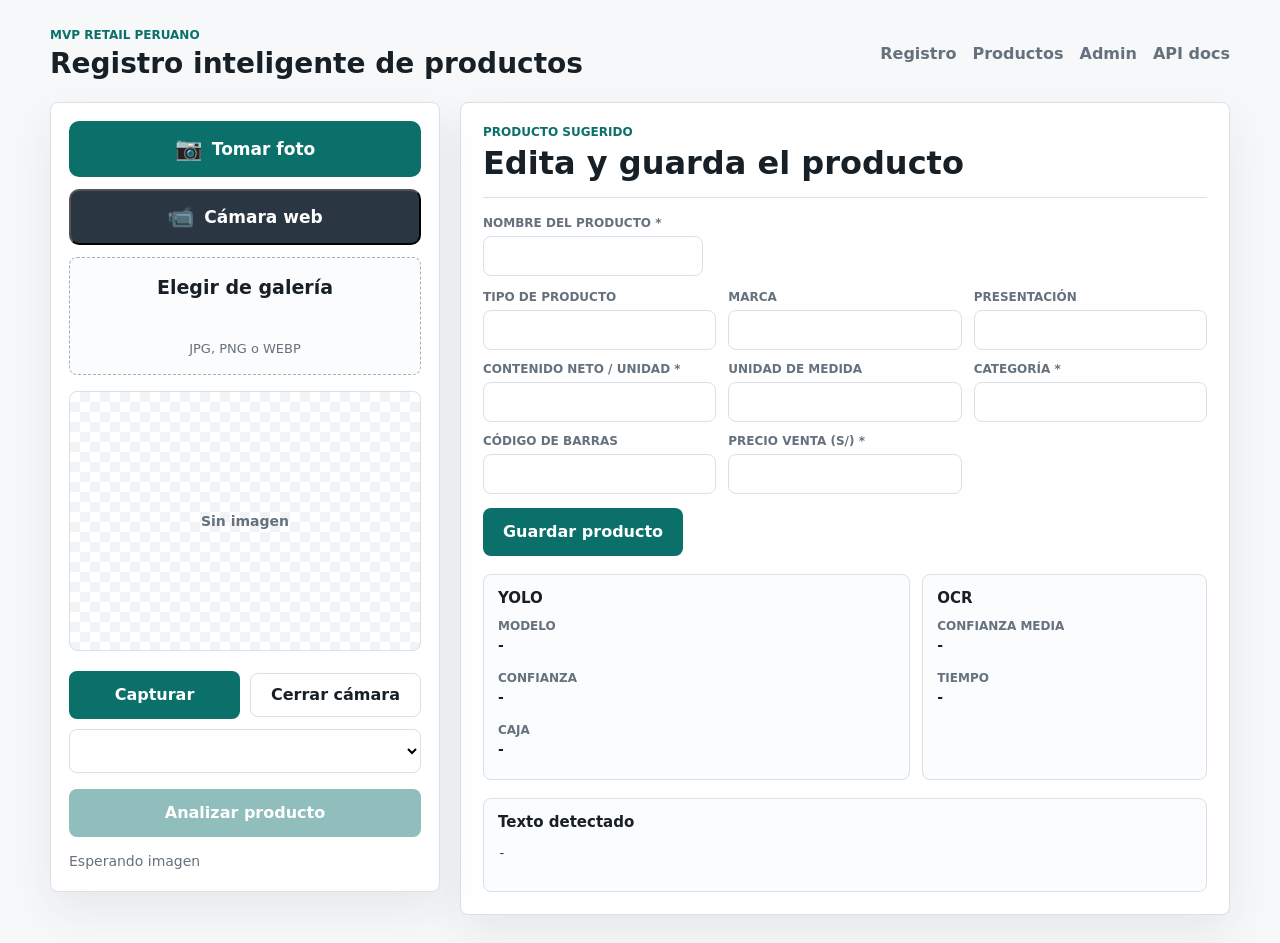
==== app/web/index.html @ a3c9f76b "se mejoro la aplicacion para que lea la categoria" ====
<!doctype html>
<html lang="es">
  <head>
    <meta charset="utf-8" />
    <meta name="viewport" content="width=device-width, initial-scale=1" />
    <title>Registro inteligente de productos</title>
    <link rel="stylesheet" href="static/styles.css?v=3" />
  </head>
  <body>
    <main class="app-shell">
      <header class="topbar">
        <div>
          <p class="eyebrow">MVP retail peruano</p>
          <h1>Registro inteligente de productos</h1>
        </div>
        <nav class="topnav">
          <a href="/">Registro</a>
          <a href="/productos">Productos</a>
          <a href="/admin">Admin</a>
          <a class="docs-link" href="/docs">API docs</a>
        </nav>
      </header>

      <section class="workspace" aria-label="Reconocimiento de producto">
        <form id="recognition-form" class="upload-panel">
          <div class="upload-actions">
            <label class="capture-button" for="camera-input">
              <span aria-hidden="true">📷</span>
              <span>Tomar foto</span>
              <input
                id="camera-input"
                type="file"
                accept="image/*"
                capture="environment"
                hidden
              />
            </label>
            <button id="webcam-toggle" class="capture-button capture-button--alt" type="button">
              <span aria-hidden="true">📹</span>
              <span>Cámara web</span>
            </button>
            <label id="drop-zone" class="drop-zone" for="image-input">
              <input id="image-input" name="image" type="file" accept="image/*" />
              <span class="drop-title">Elegir de galería</span>
              <span id="file-name" class="drop-subtitle">JPG, PNG o WEBP</span>
            </label>
          </div>

          <div class="preview-frame">
            <img id="preview-image" alt="Vista previa del producto" hidden />
            <video
              id="preview-video"
              autoplay
              playsinline
              muted
              hidden
              aria-label="Vista en vivo de la cámara web"
            ></video>
            <div id="preview-empty" class="preview-empty">Sin imagen</div>
          </div>

          <div id="webcam-actions" class="webcam-actions" hidden>
            <button id="webcam-capture" type="button" class="primary-button">Capturar</button>
            <button id="webcam-close" type="button" class="secondary-button">Cerrar cámara</button>
            <select id="webcam-device" class="webcam-device" aria-label="Cámara"></select>
          </div>

          <button id="submit-button" class="primary-button" type="submit" disabled>
            Analizar producto
          </button>
          <p id="status-text" class="status-text" role="status">Esperando imagen</p>
        </form>

        <section class="result-panel" aria-live="polite">
          <div class="result-heading">
            <p class="eyebrow">Producto sugerido</p>
            <h2>Edita y guarda el producto</h2>
          </div>

          <form id="product-form" class="product-form" novalidate>
            <div class="field field--name">
              <label for="product-name-input">Nombre del producto *</label>
              <div class="autocomplete">
                <input
                  id="product-name-input"
                  name="nombre_producto"
                  type="text"
                  autocomplete="off"
                  required
                  maxlength="200"
                />
                <ul
                  id="suggestions-list"
                  class="suggestions"
                  role="listbox"
                  hidden
                ></ul>
              </div>
              <p class="field-error" data-error-for="nombre_producto" hidden></p>
            </div>

            <div class="field-grid">
              <div class="field">
                <label for="product-type-input">Tipo de producto</label>
                <input id="product-type-input" name="tipo_producto" type="text" maxlength="120" />
              </div>
              <div class="field">
                <label for="brand-input">Marca</label>
                <input id="brand-input" name="marca" type="text" maxlength="120" />
              </div>
              <div class="field">
                <label for="presentation-input">Presentación</label>
                <input id="presentation-input" name="presentacion" type="text" maxlength="120" />
              </div>
              <div class="field">
                <label for="content-input">Contenido neto / Unidad *</label>
                <input
                  id="content-input"
                  name="contenido_neto"
                  type="text"
                  maxlength="60"
                  required
                />
                <p class="field-error" data-error-for="contenido_neto" hidden></p>
              </div>
              <div class="field">
                <label for="unit-input">Unidad de medida</label>
                <input id="unit-input" name="unidad_medida" type="text" maxlength="20" />
              </div>
              <div class="field">
                <label for="category-input">Categoría *</label>
                <input id="category-input" name="categoria_sugerida" type="text" maxlength="120" />
                <p class="field-error" data-error-for="categoria_sugerida" hidden></p>
              </div>
              <div class="field">
                <label for="barcode-input">Código de barras</label>
                <input id="barcode-input" name="codigo_barras" type="text" maxlength="64" />
                <p class="field-error" data-error-for="codigo_barras" hidden></p>
              </div>
              <div class="field">
                <label for="price-input">Precio venta (S/) *</label>
                <input
                  id="price-input"
                  name="precio_venta"
                  type="number"
                  inputmode="decimal"
                  min="0"
                  step="0.01"
                  required
                />
                <p class="field-error" data-error-for="precio_venta" hidden></p>
              </div>
            </div>

            <div class="form-actions">
              <button id="save-button" type="submit" class="primary-button">Guardar producto</button>
              <p id="save-status" class="status-text" role="status"></p>
            </div>
          </form>

          <div id="warnings" class="warnings" hidden></div>

          <div class="trace-grid">
            <section>
              <h3>YOLO</h3>
              <dl>
                <div>
                  <dt>Modelo</dt>
                  <dd id="model-value">-</dd>
                </div>
                <div>
                  <dt>Confianza</dt>
                  <dd id="confidence-value">-</dd>
                </div>
                <div>
                  <dt>Caja</dt>
                  <dd id="bbox-value">-</dd>
                </div>
              </dl>
            </section>

            <section>
              <h3>OCR</h3>
              <dl>
                <div>
                  <dt>Confianza media</dt>
                  <dd id="ocr-confidence-value">-</dd>
                </div>
                <div>
                  <dt>Tiempo</dt>
                  <dd id="time-value">-</dd>
                </div>
              </dl>
            </section>
          </div>

          <section class="ocr-panel">
            <h3>Texto detectado</h3>
            <pre id="ocr-text">-</pre>
          </section>
        </section>
      </section>
    </main>

    <script src="static/app.js?v=3" defer></script>
  </body>
</html>
---- app/web/static/styles.css ----
:root {
  color-scheme: light;
  --bg: #f7f8fa;
  --panel: #ffffff;
  --ink: #172026;
  --muted: #65717c;
  --line: #d9e0e7;
  --accent: #0b6f6a;
  --accent-dark: #075652;
  --danger: #9b1c31;
  --danger-bg: #fff1f3;
  --shadow: 0 18px 45px rgba(23, 32, 38, 0.08);
}

* {
  box-sizing: border-box;
}

body {
  margin: 0;
  min-height: 100vh;
  background: var(--bg);
  color: var(--ink);
  font-family:
    Inter, ui-sans-serif, system-ui, -apple-system, BlinkMacSystemFont, "Segoe UI", sans-serif;
  letter-spacing: 0;
}

button,
input {
  font: inherit;
}

.app-shell {
  width: min(1180px, calc(100% - 32px));
  margin: 0 auto;
  padding: 28px 0;
}

.topbar {
  display: flex;
  align-items: center;
  justify-content: space-between;
  gap: 20px;
  margin-bottom: 22px;
}

.eyebrow {
  margin: 0 0 6px;
  color: var(--accent);
  font-size: 12px;
  font-weight: 800;
  letter-spacing: 0;
  text-transform: uppercase;
}

h1,
h2,
h3,
p,
dl,
dd {
  margin: 0;
}

h1 {
  font-size: 28px;
  line-height: 1.14;
}

h2 {
  min-height: 38px;
  font-size: 32px;
  line-height: 1.18;
}

h3 {
  margin-bottom: 12px;
  font-size: 15px;
  line-height: 1.2;
}

.docs-link {
  flex: 0 0 auto;
  color: var(--accent);
  font-weight: 800;
  text-decoration: none;
}

.docs-link:hover {
  color: var(--accent-dark);
}

.topnav {
  display: flex;
  gap: 16px;
  align-items: center;
}

.topnav a {
  color: var(--muted);
  font-weight: 750;
  text-decoration: none;
}

.topnav a:hover {
  color: var(--accent-dark);
}

.product-form {
  display: grid;
  gap: 14px;
}

.field {
  display: grid;
  gap: 6px;
  position: relative;
}

.field label {
  color: var(--muted);
  font-size: 12px;
  font-weight: 750;
  text-transform: uppercase;
}

.field input {
  border: 1px solid var(--line);
  border-radius: 8px;
  background: #fff;
  padding: 10px 12px;
  font-size: 15px;
  outline: none;
  transition: border-color 120ms ease, box-shadow 120ms ease;
}

.field input:focus {
  border-color: var(--accent);
  box-shadow: 0 0 0 3px rgba(11, 111, 106, 0.18);
}

.field input.is-invalid {
  border-color: var(--danger);
  background: var(--danger-bg);
}

.field-error {
  color: var(--danger);
  font-size: 12px;
  font-weight: 700;
}

.field-grid {
  display: grid;
  grid-template-columns: repeat(3, minmax(0, 1fr));
  gap: 12px;
}

.form-actions {
  display: flex;
  align-items: center;
  gap: 14px;
}

.form-actions .primary-button {
  min-width: 200px;
}

.autocomplete {
  position: relative;
}

.suggestions {
  position: absolute;
  top: calc(100% + 4px);
  left: 0;
  right: 0;
  margin: 0;
  padding: 4px;
  list-style: none;
  background: #fff;
  border: 1px solid var(--line);
  border-radius: 8px;
  box-shadow: var(--shadow);
  z-index: 10;
  max-height: 220px;
  overflow: auto;
}

.suggestion {
  display: grid;
  gap: 2px;
  padding: 8px 10px;
  border-radius: 6px;
  cursor: pointer;
}

.suggestion:hover {
  background: #eef8f6;
}

.suggestion--empty {
  color: var(--muted);
  font-size: 13px;
  cursor: default;
}

.suggestion-name {
  font-size: 14px;
  font-weight: 800;
}

.suggestion-meta {
  color: var(--muted);
  font-size: 12px;
}

.modal-backdrop {
  position: fixed;
  inset: 0;
  background: rgba(23, 32, 38, 0.45);
  display: grid;
  place-items: center;
  z-index: 50;
}

.modal-backdrop[hidden] {
  display: none;
}

.modal {
  width: min(720px, calc(100% - 32px));
  max-height: 90vh;
  overflow: auto;
  background: var(--panel);
  border-radius: 10px;
  padding: 22px;
  box-shadow: var(--shadow);
  display: grid;
  gap: 16px;
}

.modal-header {
  display: flex;
  align-items: baseline;
  justify-content: space-between;
}

.modal-actions {
  display: flex;
  gap: 12px;
  justify-content: flex-end;
}

.secondary-button {
  min-height: 44px;
  padding: 0 16px;
  border-radius: 8px;
  border: 1px solid var(--line);
  background: #fff;
  color: var(--ink);
  cursor: pointer;
  font-weight: 750;
}

.secondary-button:hover:not(:disabled) {
  background: #f1f4f6;
}

.products-table {
  width: 100%;
  border-collapse: collapse;
  background: var(--panel);
  border-radius: 8px;
  overflow: hidden;
  box-shadow: var(--shadow);
}

.products-table th,
.products-table td {
  padding: 12px 14px;
  text-align: left;
  border-bottom: 1px solid var(--line);
  font-size: 14px;
}

.products-table th {
  background: #fbfcfd;
  color: var(--muted);
  font-size: 12px;
  text-transform: uppercase;
  font-weight: 750;
}

.products-table tr {
  cursor: pointer;
}

.products-table tr:hover td {
  background: #eef8f6;
}

.products-empty {
  padding: 32px;
  text-align: center;
  color: var(--muted);
}

.workspace {
  display: grid;
  grid-template-columns: 390px minmax(0, 1fr);
  gap: 20px;
  align-items: start;
}

.upload-panel,
.result-panel {
  border: 1px solid var(--line);
  border-radius: 8px;
  background: var(--panel);
  box-shadow: var(--shadow);
}

.upload-panel {
  position: sticky;
  top: 18px;
  display: grid;
  gap: 16px;
  padding: 18px;
}

.upload-actions {
  display: grid;
  gap: 12px;
}

.capture-button {
  display: flex;
  align-items: center;
  justify-content: center;
  gap: 10px;
  min-height: 56px;
  padding: 0 18px;
  border-radius: 10px;
  background: var(--accent);
  color: #fff;
  cursor: pointer;
  font-size: 17px;
  font-weight: 850;
  user-select: none;
  -webkit-tap-highlight-color: transparent;
  transition: background-color 150ms ease, transform 80ms ease;
}

.capture-button:hover {
  background: var(--accent-dark);
}

.capture-button:active {
  transform: scale(0.985);
}

.capture-button span:first-child {
  font-size: 22px;
  line-height: 1;
}

.drop-zone {
  display: grid;
  min-height: 118px;
  place-items: center;
  gap: 6px;
  border: 1px dashed #9fb0bd;
  border-radius: 8px;
  background: #fbfcfd;
  color: var(--muted);
  cursor: pointer;
  text-align: center;
  transition:
    border-color 150ms ease,
    background-color 150ms ease,
    color 150ms ease;
}

.drop-zone input {
  position: absolute;
  width: 1px;
  height: 1px;
  overflow: hidden;
  clip: rect(0 0 0 0);
}

.drop-zone.is-dragging,
.drop-zone:hover {
  border-color: var(--accent);
  background: #eef8f6;
  color: var(--ink);
}

.drop-title {
  color: var(--ink);
  font-size: 19px;
  font-weight: 850;
}

.drop-subtitle {
  max-width: 90%;
  overflow-wrap: anywhere;
  font-size: 13px;
}

.preview-frame {
  position: relative;
  display: grid;
  min-height: 260px;
  overflow: hidden;
  place-items: center;
  border: 1px solid var(--line);
  border-radius: 8px;
  background:
    linear-gradient(45deg, #f1f4f6 25%, transparent 25%),
    linear-gradient(-45deg, #f1f4f6 25%, transparent 25%),
    linear-gradient(45deg, transparent 75%, #f1f4f6 75%),
    linear-gradient(-45deg, transparent 75%, #f1f4f6 75%);
  background-position:
    0 0,
    0 10px,
    10px -10px,
    -10px 0;
  background-size: 20px 20px;
}

.preview-frame img,
.preview-frame video {
  width: 100%;
  height: 100%;
  max-height: 420px;
  object-fit: contain;
  background: #fff;
}

.capture-button--alt {
  background: #2a3743;
}

.capture-button--alt:hover {
  background: #18222b;
}

.capture-button.is-active {
  background: #c0392b;
}

.capture-button.is-active:hover {
  background: #962d20;
}

.webcam-actions {
  display: flex;
  flex-wrap: wrap;
  gap: 10px;
  align-items: center;
  margin-top: 4px;
}

.webcam-actions .primary-button,
.webcam-actions .secondary-button {
  flex: 1 1 140px;
  min-width: 140px;
}

.webcam-device {
  flex: 1 1 200px;
  min-height: 44px;
  padding: 0 10px;
  border: 1px solid var(--line);
  border-radius: 8px;
  background: #fff;
  font-size: 14px;
}

.preview-empty {
  color: var(--muted);
  font-size: 14px;
  font-weight: 700;
}

.primary-button {
  min-height: 48px;
  border: 0;
  border-radius: 8px;
  background: var(--accent);
  color: #fff;
  cursor: pointer;
  font-weight: 850;
}

.primary-button:hover:not(:disabled) {
  background: var(--accent-dark);
}

.primary-button:disabled {
  cursor: not-allowed;
  opacity: 0.45;
}

.status-text {
  min-height: 20px;
  color: var(--muted);
  font-size: 14px;
}

.status-text.is-error {
  color: var(--danger);
}

.result-panel {
  display: grid;
  gap: 18px;
  padding: 22px;
}

.result-heading {
  padding-bottom: 14px;
  border-bottom: 1px solid var(--line);
}

.product-grid {
  display: grid;
  grid-template-columns: repeat(5, minmax(0, 1fr));
  gap: 12px;
}

.product-grid div,
.trace-grid section,
.ocr-panel {
  min-width: 0;
  border: 1px solid var(--line);
  border-radius: 8px;
  background: #fbfcfd;
  padding: 14px;
}

dt {
  margin-bottom: 4px;
  color: var(--muted);
  font-size: 12px;
  font-weight: 750;
  text-transform: uppercase;
}

dd {
  min-height: 24px;
  overflow-wrap: anywhere;
  font-size: 16px;
  font-weight: 800;
}

.warnings {
  border: 1px solid #f0b3bd;
  border-radius: 8px;
  background: var(--danger-bg);
  color: var(--danger);
  padding: 12px 14px;
  font-size: 14px;
  font-weight: 700;
}

.trace-grid {
  display: grid;
  grid-template-columns: 1.2fr 0.8fr;
  gap: 12px;
}

.trace-grid dl {
  display: grid;
  gap: 10px;
}

.trace-grid dd {
  font-size: 14px;
  font-weight: 750;
}

.ocr-panel pre {
  max-height: 190px;
  overflow: auto;
  white-space: pre-wrap;
  overflow-wrap: anywhere;
  color: #2b3842;
  font-family: "SFMono-Regular", Consolas, "Liberation Mono", monospace;
  font-size: 13px;
  line-height: 1.55;
}

@media (max-width: 920px) {
  .workspace,
  .trace-grid {
    grid-template-columns: 1fr;
  }

  .upload-panel {
    position: static;
  }

  .product-grid,
  .field-grid {
    grid-template-columns: repeat(2, minmax(0, 1fr));
  }
}

@media (max-width: 560px) {
  .app-shell {
    width: min(100% - 20px, 1180px);
    padding: 18px 0;
  }

  .topbar {
    align-items: flex-start;
    flex-direction: column;
  }

  h1 {
    font-size: 24px;
  }

  h2 {
    font-size: 26px;
  }

  .product-grid,
  .field-grid {
    grid-template-columns: 1fr;
  }

  .capture-button {
    min-height: 60px;
    font-size: 18px;
  }

  .drop-zone {
    min-height: 80px;
  }

  .preview-frame {
    min-height: 200px;
  }

  .preview-frame img {
    max-height: 320px;
  }

  .primary-button {
    min-height: 54px;
    font-size: 16px;
  }

  input,
  select,
  textarea {
    font-size: 16px; /* prevents iOS auto-zoom on focus */
  }
}

.admin-body {
  display: grid;
  grid-template-columns: 250px minmax(0, 1fr);
  min-height: 100vh;
  background: #f3f5f8;
  color: #06172f;
}

.admin-sidebar {
  position: sticky;
  top: 0;
  display: grid;
  grid-template-rows: auto 1fr auto;
  height: 100vh;
  border-right: 1px solid #c5ceda;
  background: #f8fafc;
}

.admin-brand {
  display: grid;
  gap: 6px;
  padding: 26px 12px 22px;
}

.admin-brand strong {
  color: #002a66;
  font-size: 25px;
  line-height: 1.1;
}

.admin-brand span,
.admin-user span {
  color: #37506d;
  font-size: 13px;
}

.admin-nav {
  display: grid;
  align-content: start;
  gap: 4px;
  padding: 0 8px;
}

.admin-nav a {
  display: flex;
  align-items: center;
  gap: 14px;
  min-height: 48px;
  padding: 0 14px;
  border-left: 3px solid transparent;
  color: #12233c;
  font-size: 16px;
  text-decoration: none;
}

.admin-nav a:hover,
.admin-nav a.is-active {
  border-left-color: #0b438f;
  background: #dfe7f2;
  color: #002a66;
}

.admin-nav span {
  width: 24px;
  color: #0b438f;
  font-weight: 900;
  text-align: center;
}

.admin-user {
  display: grid;
  grid-template-columns: 38px minmax(0, 1fr);
  gap: 12px;
  align-items: center;
  min-height: 72px;
  padding: 12px;
  border-top: 1px solid #c5ceda;
}

.admin-avatar {
  display: grid;
  width: 38px;
  height: 38px;
  place-items: center;
  border-radius: 999px;
  background: #0b438f;
  color: #fff;
  font-size: 12px;
  font-weight: 900;
}

.admin-user strong {
  display: block;
  font-size: 15px;
}

.admin-main {
  min-width: 0;
}

.admin-topbar {
  display: flex;
  align-items: center;
  justify-content: space-between;
  gap: 24px;
  min-height: 84px;
  padding: 0 26px;
  border-bottom: 1px solid #c5ceda;
  background: #f9fbfd;
}

.admin-topbar h1 {
  color: #002a66;
  font-size: 20px;
}

.admin-search {
  display: flex;
  align-items: center;
  gap: 14px;
  width: min(320px, 100%);
  min-height: 44px;
  padding: 0 14px;
  border: 1px solid #b9c4d2;
  border-radius: 8px;
  background: #f2f5f9;
}

.admin-search input {
  width: 100%;
  border: 0;
  outline: 0;
  background: transparent;
  color: #15243a;
  font-size: 13px;
}

.admin-metrics {
  display: grid;
  grid-template-columns: repeat(6, minmax(140px, 1fr));
  gap: 16px;
  padding: 24px 24px 22px;
}

.metric-card {
  display: grid;
  gap: 8px;
  min-height: 96px;
  padding: 16px;
  border: 1px solid #c3ccda;
  border-radius: 10px;
  background: #fbfcfe;
}

.metric-card span {
  color: #243756;
  font-size: 12px;
  font-weight: 800;
  text-transform: uppercase;
}

.metric-card strong {
  color: #070d17;
  font-size: 30px;
  line-height: 1;
}

.metric-card--primary {
  border-color: #0b438f;
  background: #0b438f;
}

.metric-card--primary span,
.metric-card--primary strong {
  color: #fff;
}

.admin-filters {
  display: grid;
  grid-template-columns: 150px 180px minmax(220px, 1fr) 140px;
  gap: 16px;
  align-items: end;
  margin: 0 24px 24px;
  padding: 14px;
  border: 1px solid #c3ccda;
  border-radius: 10px;
  background: #fbfcfe;
}

.admin-filters label,
.review-form label {
  display: grid;
  gap: 7px;
  color: #213655;
  font-size: 11px;
  font-weight: 850;
  text-transform: uppercase;
}

.admin-filters select,
.review-form input,
.review-form select,
.review-form textarea {
  width: 100%;
  min-height: 38px;
  border: 1px solid #b8c3d1;
  border-radius: 6px;
  background: #fff;
  padding: 8px 10px;
  color: #101c2f;
  outline: 0;
  font-size: 13px;
}

.confidence-filter span {
  display: flex;
  justify-content: space-between;
}

.confidence-filter input {
  accent-color: #0b438f;
}

.admin-button {
  min-height: 38px;
  border: 0;
  border-radius: 6px;
  padding: 0 14px;
  cursor: pointer;
  font-size: 13px;
  font-weight: 850;
}

.admin-button--primary,
.table-action {
  background: #002a66;
  color: #fff;
}

.admin-button--success {
  background: #098447;
  color: #fff;
}

.admin-button--danger {
  background: #b4232d;
  color: #fff;
}

.admin-button--muted {
  border: 1px solid #b8c3d1;
  background: #e8ecf1;
  color: #16263d;
}

.admin-workspace {
  display: grid;
  grid-template-columns: minmax(500px, 1.35fr) minmax(420px, 0.95fr);
  gap: 24px;
  padding: 0 24px 38px;
}

.review-list,
.review-detail {
  min-width: 0;
  overflow: hidden;
  border: 1px solid #c3ccda;
  border-radius: 10px;
  background: #fbfcfe;
}

.admin-panel-heading {
  display: flex;
  justify-content: space-between;
  align-items: center;
  gap: 12px;
  min-height: 44px;
  padding: 0 16px;
  border-bottom: 1px solid #c3ccda;
}

.admin-panel-heading h2 {
  min-height: 0;
  color: #050b14;
  font-size: 14px;
}

.admin-panel-heading span {
  color: #002a66;
  font-size: 11px;
  font-weight: 850;
  text-transform: uppercase;
}

.bulk-actions {
  display: flex;
  align-items: center;
  justify-content: flex-end;
  gap: 10px;
  flex-wrap: wrap;
}

.bulk-actions .admin-button {
  min-height: 30px;
  padding: 0 10px;
  font-size: 12px;
}

.review-table-wrap {
  min-height: 500px;
  overflow: auto;
}

.review-table {
  width: 100%;
  border-collapse: collapse;
}

.review-table th,
.review-table td {
  padding: 12px;
  border-bottom: 1px solid #c3ccda;
  text-align: left;
  vertical-align: middle;
  font-size: 12px;
}

.review-table th:first-child,
.review-table td:first-child {
  width: 34px;
  padding-right: 6px;
}

.row-check {
  width: 16px;
  height: 16px;
  accent-color: #0b438f;
  cursor: pointer;
}

.review-table th {
  background: #f0f3f7;
  color: #243756;
  font-size: 11px;
  font-weight: 900;
  text-transform: uppercase;
}

.review-table tr {
  cursor: pointer;
}

.review-table tr:hover td,
.review-table tr.is-selected td {
  background: #e7edf5;
}

.review-table td strong,
.review-table td span {
  display: block;
}

.review-table td strong {
  margin-bottom: 3px;
  color: #040913;
  font-size: 13px;
}

.review-table td span {
  color: #213655;
}

.review-thumb {
  width: 40px;
  height: 40px;
  border-radius: 5px;
  object-fit: cover;
  background: #e4e8ee;
}

.good-score {
  color: #009246;
  margin-right: 10px;
}

.low-score {
  color: #d62828;
  margin-right: 10px;
}

.status-pill {
  display: inline-flex;
  align-items: center;
  min-height: 20px;
  padding: 0 9px;
  border-radius: 999px;
  font-size: 10px;
  font-weight: 900;
  text-transform: uppercase;
}

.status-pending_review {
  background: #fff0c2;
  color: #9a5b00;
}

.status-validated {
  background: #d7f8e4;
  color: #007337;
}

.status-corrected,
.status-training_candidate,
.status-used_for_training {
  background: #dceafe;
  color: #0b438f;
}

.status-rejected {
  background: #ffd8dc;
  color: #b4232d;
}

.status-duplicate,
.status-ignored {
  background: #e5e9ef;
  color: #41516a;
}

.table-actions {
  display: flex;
  gap: 8px;
  align-items: center;
}

.table-action {
  min-height: 28px;
  border: 0;
  border-radius: 4px;
  padding: 0 12px;
  cursor: pointer;
  font-size: 12px;
  font-weight: 850;
}

.table-action--danger {
  background: #b4232d;
  color: #fff;
}

.review-empty,
.detail-empty,
.table-loading {
  padding: 40px 20px;
  color: #5c6d84;
  text-align: center;
}

.table-loading.is-error {
  color: #b4232d;
}

.review-detail {
  align-self: start;
}

#detail-content {
  display: grid;
  gap: 16px;
  padding: 16px;
}

.image-review-grid {
  display: grid;
  grid-template-columns: 1fr 1fr;
  gap: 12px;
}

.image-review-grid img {
  display: block;
  width: 100%;
  aspect-ratio: 1 / 1;
  border: 1px solid #b8c3d1;
  border-radius: 7px;
  background: #111827;
  object-fit: cover;
}

.detail-label {
  display: block;
  margin-bottom: 8px;
  color: #213655;
  font-size: 10px;
  font-weight: 900;
  text-transform: uppercase;
}

.crop-box {
  position: relative;
}

.class-badge {
  position: absolute;
  top: 10px;
  left: 10px;
  max-width: calc(100% - 20px);
  overflow: hidden;
  border-radius: 4px;
  background: #0b438f;
  color: #fff;
  padding: 5px 8px;
  font-size: 11px;
  font-weight: 900;
  text-overflow: ellipsis;
  white-space: nowrap;
}

.ocr-review-box,
.ai-suggestion-box {
  display: grid;
  gap: 10px;
  border: 1px solid #b8c3d1;
  border-radius: 7px;
  padding: 12px;
  background: #f0f3f7;
}

.ocr-review-box div {
  display: flex;
  justify-content: space-between;
  gap: 12px;
}

.ocr-review-box p {
  max-height: 90px;
  overflow: auto;
  color: #111827;
  font-size: 12px;
  font-style: italic;
  line-height: 1.5;
}

.ocr-review-box strong {
  color: #0b438f;
  font-size: 10px;
  text-transform: uppercase;
}

.ai-suggestion-box {
  border-color: #b6c8df;
  background: #e2edf8;
}

.ai-suggestion-box span {
  color: #0b438f;
  font-size: 10px;
  font-weight: 900;
  text-transform: uppercase;
}

.ai-suggestion-box strong {
  color: #06172f;
  font-size: 14px;
}

.review-form {
  display: grid;
  gap: 12px;
}

.review-form-grid {
  display: grid;
  grid-template-columns: repeat(2, minmax(0, 1fr));
  gap: 10px;
}

.review-form textarea {
  min-height: 72px;
  resize: vertical;
}

.training-toggle {
  display: flex !important;
  grid-template-columns: none;
  align-items: center;
  gap: 10px;
  text-transform: none !important;
  font-size: 13px !important;
}

.training-toggle input {
  width: 16px;
  min-height: 16px;
  accent-color: #0b438f;
}

.review-actions {
  display: flex;
  flex-wrap: wrap;
  gap: 10px;
}

@media (max-width: 1180px) {
  .admin-body {
    grid-template-columns: 1fr;
  }

  .admin-sidebar {
    position: static;
    height: auto;
  }

  .admin-nav {
    grid-template-columns: repeat(4, minmax(0, 1fr));
    padding-bottom: 10px;
  }

  .admin-user {
    display: none;
  }

  .admin-metrics {
    grid-template-columns: repeat(3, minmax(0, 1fr));
  }

  .admin-workspace {
    grid-template-columns: 1fr;
  }
}

@media (max-width: 720px) {
  .admin-topbar {
    align-items: stretch;
    flex-direction: column;
    padding: 18px;
  }

  .admin-search {
    width: 100%;
  }

  .admin-nav,
  .admin-metrics,
  .admin-filters,
  .image-review-grid,
  .review-form-grid {
    grid-template-columns: 1fr;
  }

  .admin-workspace,
  .admin-metrics {
    padding-left: 14px;
    padding-right: 14px;
  }

  .admin-filters {
    margin-left: 14px;
    margin-right: 14px;
  }
}
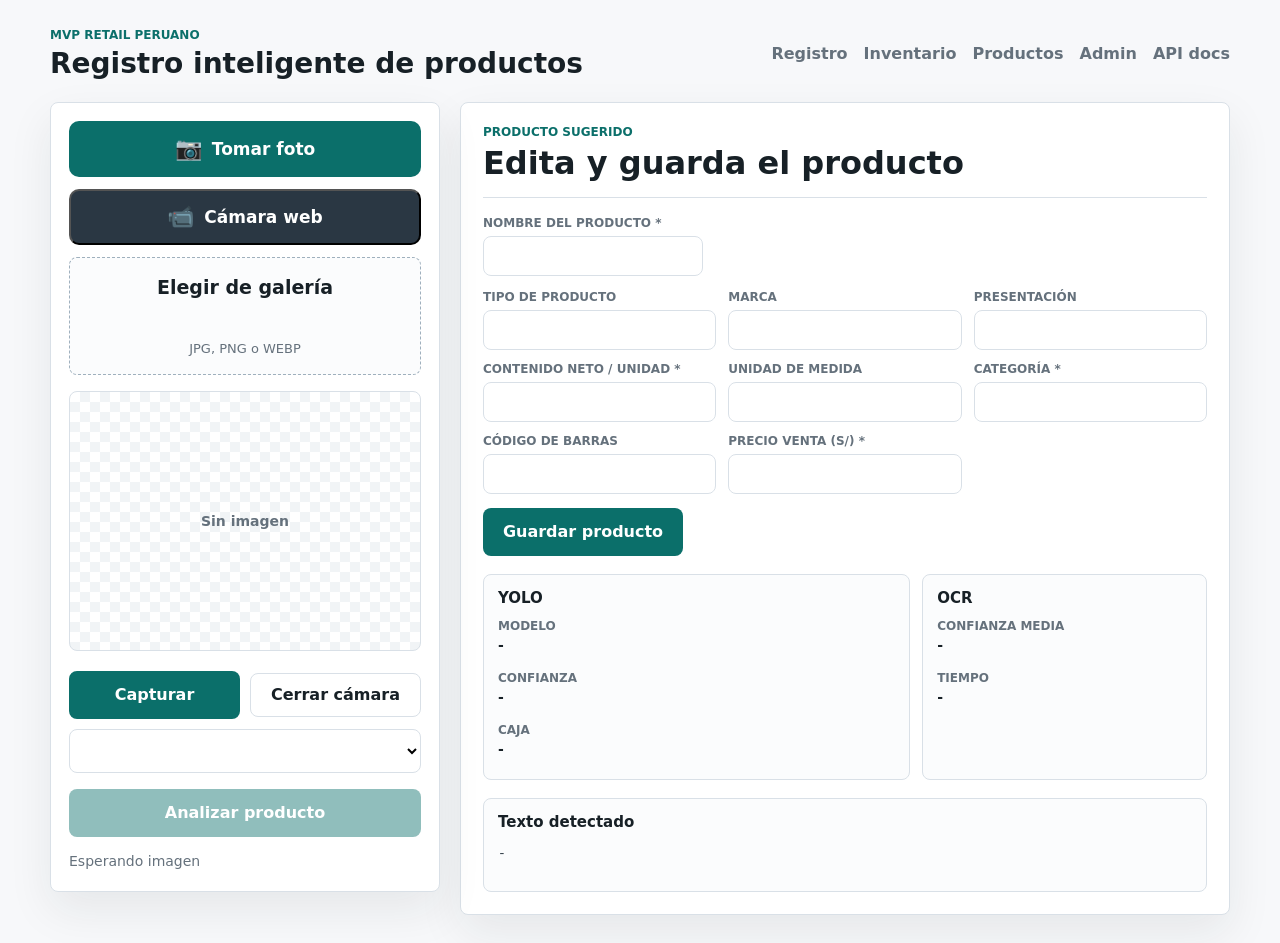
==== commit 54925584: "cambios en inventario" ====
--- a/app/web/index.html
+++ b/app/web/index.html
@@ -15,6 +15,7 @@
         </div>
         <nav class="topnav">
           <a href="/">Registro</a>
+          <a href="/inventario">Inventario</a>
           <a href="/productos">Productos</a>
           <a href="/admin">Admin</a>
           <a class="docs-link" href="/docs">API docs</a>
--- a/app/web/static/styles.css
+++ b/app/web/static/styles.css
@@ -27,7 +27,8 @@
 }
 
 button,
-input {
+input,
+select {
   font: inherit;
 }
 
@@ -165,6 +166,98 @@
 
 .form-actions .primary-button {
   min-width: 200px;
+}
+
+.inventory-layout {
+  display: grid;
+  grid-template-columns: 320px 360px minmax(0, 1fr);
+  gap: 20px;
+  align-items: start;
+}
+
+.inventory-panel {
+  border: 1px solid var(--line);
+  border-radius: 8px;
+  background: var(--panel);
+  box-shadow: var(--shadow);
+}
+
+.inventory-panel > .result-heading,
+.inventory-panel > .inventory-session-form,
+.inventory-panel > .inventory-session-row,
+.inventory-panel > .status-text {
+  padding-left: 18px;
+  padding-right: 18px;
+}
+
+.inventory-panel > .result-heading {
+  padding-top: 18px;
+}
+
+.inventory-session-form {
+  display: grid;
+  gap: 12px;
+  padding-top: 14px;
+}
+
+.inventory-session-row {
+  display: grid;
+  grid-template-columns: minmax(0, 1fr) auto;
+  gap: 10px;
+  align-items: end;
+  padding-top: 14px;
+}
+
+.inventory-panel > .status-text {
+  padding-top: 10px;
+  padding-bottom: 18px;
+}
+
+.inventory-dashboard {
+  display: grid;
+  grid-template-columns: 360px minmax(0, 1fr);
+  gap: 20px;
+  margin-top: 20px;
+}
+
+.inventory-summary {
+  display: grid;
+  gap: 10px;
+  padding: 14px;
+}
+
+.inventory-summary-item {
+  display: grid;
+  grid-template-columns: minmax(0, 1fr) auto auto;
+  gap: 10px;
+  align-items: center;
+  padding: 12px;
+  border: 1px solid var(--line);
+  border-radius: 8px;
+  background: #fbfcfd;
+}
+
+.inventory-summary-item strong,
+.inventory-summary-item span {
+  overflow-wrap: anywhere;
+}
+
+.inventory-summary-item strong {
+  font-size: 14px;
+}
+
+.inventory-summary-item span {
+  color: var(--muted);
+  font-size: 12px;
+}
+
+.inventory-summary-item b {
+  color: var(--accent);
+  font-size: 18px;
+}
+
+.inventory-table-wrap {
+  min-height: 260px;
 }
 
 .autocomplete {
@@ -596,7 +689,9 @@
 
 @media (max-width: 920px) {
   .workspace,
-  .trace-grid {
+  .trace-grid,
+  .inventory-layout,
+  .inventory-dashboard {
     grid-template-columns: 1fr;
   }
 
@@ -661,6 +756,15 @@
   textarea {
     font-size: 16px; /* prevents iOS auto-zoom on focus */
   }
+}
+
+.field select {
+  border: 1px solid var(--line);
+  border-radius: 8px;
+  background: #fff;
+  padding: 10px 12px;
+  font-size: 15px;
+  outline: none;
 }
 
 .admin-body {
@@ -1276,7 +1380,7 @@
   }
 
   .admin-nav {
-    grid-template-columns: repeat(4, minmax(0, 1fr));
+    grid-template-columns: repeat(5, minmax(0, 1fr));
     padding-bottom: 10px;
   }
 
